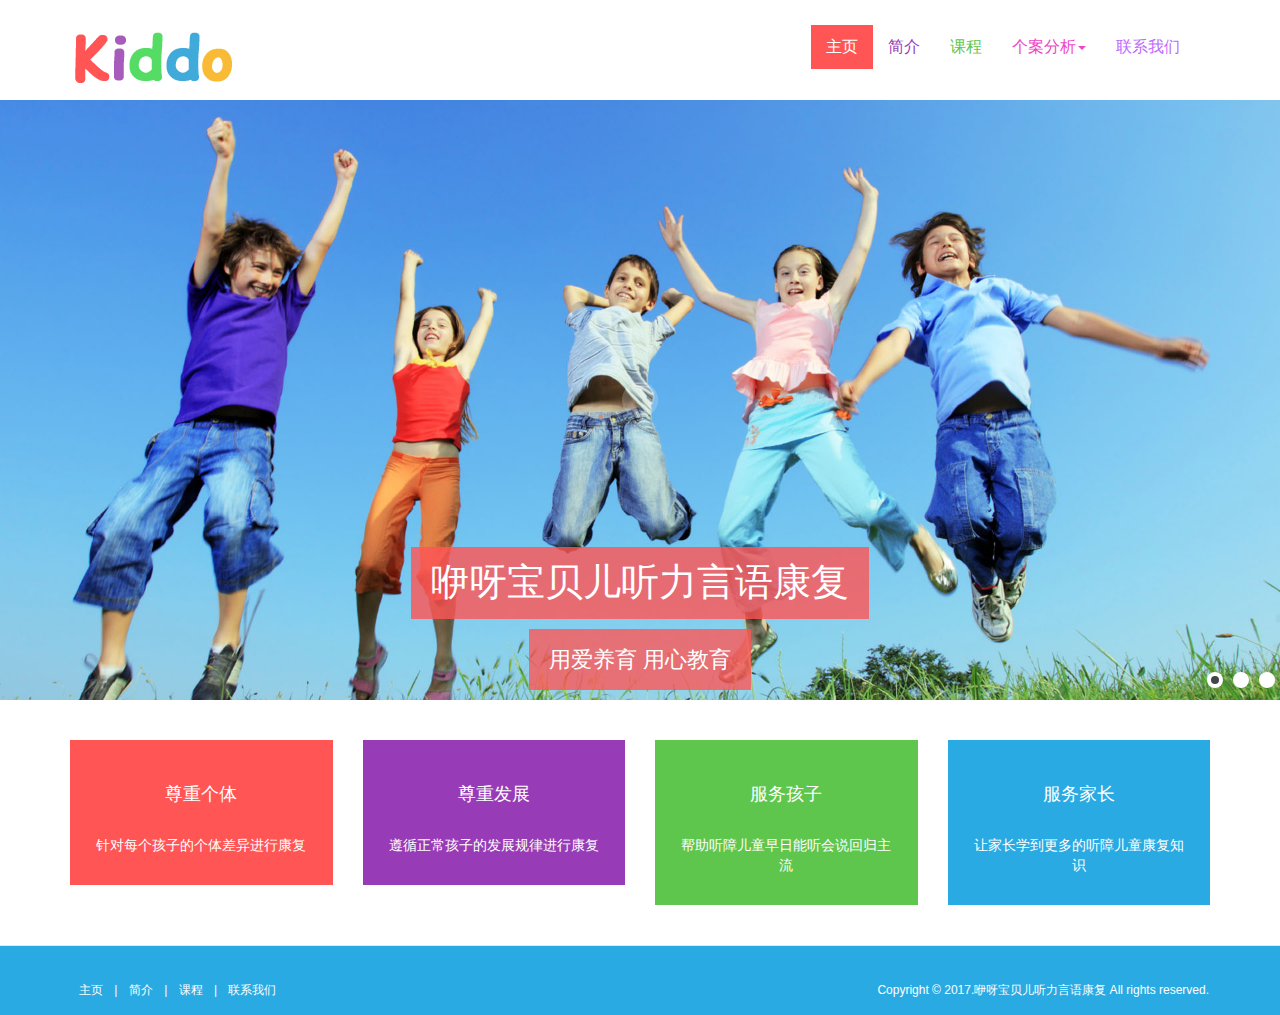
==== index.html @ cd7dfed8 "ni" ====
<!DOCTYPE html>
<html lang="en">
<head>
    <title>咿呀宝贝儿听力言语康复</title>
	<!--<meta charset="UTF-8">-->
	<meta name="keywords" content="咿呀宝贝儿听力言语康复,聋儿康复,听力康复,听障儿童康复,听障儿童语言训练,语训康复中心,听力,语言,听障,康复,聋儿,听障儿童,语训,听力语言,语训,儿童">
	<meta name="description" content="咿呀宝贝儿听力言语康复,致力于听障儿童(聋儿)语言康复,提高理解力,早日回归主流社会">
	<meta name="author" content="yiyababy.com.cn">
	<!--<meta http-equiv="X-UA-Compatible" content="IE=edge">-->
	<meta http-equiv="X-UA-Compatible" content="IE=10" />
	<meta name="format-detection" content="telephone=no">
	<meta name="renderer" content="webkit">
	<meta http-equiv=”Cache-Control” content=”no-siteapp”>
	<meta name="baidu-site-verification" content="xu3zOMBAu4tD6U41" />
	<meta http-equiv="Content-Type" content="text/html;charset=utf-8">
	<meta name="viewport" content="width=device-width, initial-scale=1.0">
	<link rel="favicon" href="assets/images/favicon.png">
	<!-- Fixed navbar<link rel="stylesheet" media="screen" href="http://fonts.useso.com/css?family=Open+Sans:300,400,700">-->
	<link rel="stylesheet" href="assets/css/bootstrap.min.css">
	<link rel="stylesheet" href="assets/css/font-awesome.min.css"> 
	<link rel="stylesheet" href="assets/css/bootstrap-theme.css" media="screen"> 
	<link rel="stylesheet" href="assets/css/style.css">
    <link rel='stylesheet' id='camera-css'  href='assets/css/camera.css' type='text/css' media='all'> 
	<!-- HTML5 shim and Respond.js IE8 support of HTML5 elements and media queries -->
     <!--[if lt IE 9]>
	<script src="assets/js/html5shiv.js"></script>
	<script src="assets/js/respond.min.js"></script>
	<![endif]-->
</head>
<body>
	<!-- Fixed navbar -->
	<div class="navbar navbar-inverse">
		<div class="container">
			<div class="navbar-header">
				<!-- Button for smallest screens -->
				<button type="button" class="navbar-toggle" data-toggle="collapse" data-target=".navbar-collapse"><span class="icon-bar"></span><span class="icon-bar"></span><span class="icon-bar"></span></button>
				<a class="navbar-brand" href="#">
					<img src="assets/images/logo.png" alt="Techro HTML5 template"></a>
			</div>
			<div class="navbar-collapse collapse">
				<ul class="nav navbar-nav pull-right mainNav">
					<li class="c1 active"><a href="index.html">主页</a></li>
					<li class="c2"><a href="about.html">简介</a></li>
					<li class="c3"><a href="courses.html">课程</a></li>
					<!--<li class="c4"><a href="price.html">价格</a></li>-->
					<!--<li class="c5"><a href="videos.html">视频</a></li>-->
					<li class="c6 dropdown">
						<a href="#" class="dropdown-toggle" data-toggle="dropdown">个案分析<b class="caret"></b></a>
						<ul class="dropdown-menu">
							<li><a href="sidebar-right.html">多重障碍</a></li>
							<li><a href="#">小龄儿童</a></li>
							<li><a href="#">大龄儿童</a></li>
							<li><a href="#">言语矫治</a></li>
						</ul>
					</li>
					<li class="c7"><a href="contact.html">联系我们</a></li>

				</ul>
			</div>
			<!--/.nav-collapse -->
		</div>
	</div>
	<!-- /.navbar -->

	<!-- Header -->
	<header id="head">
		<div class="container">
             <div class="heading-text">							
							<h1 class="animated flipInY delay1">咿呀宝贝儿听力言语康复</h1> <br/>
							<p>用爱养育 用心教育</p>
						</div>
            
					<div class="fluid_container">                       
                    <div class="camera_wrap camera_emboss pattern_1" id="camera_wrap_4">
                        <div data-thumb="assets/images/slides/thumbs/img1.jpg" data-src="assets/images/slides/img1.jpg">
                            <h2>We develop.</h2>
                        </div> 
                        <div data-thumb="assets/images/slides/thumbs/img2.jpg" data-src="assets/images/slides/img2.jpg">
                        </div>
                        <div data-thumb="assets/images/slides/thumbs/img3.jpg" data-src="assets/images/slides/img3.jpg">
                        </div> 
                    </div><!-- #camera_wrap_3 -->
                </div><!-- .fluid_container -->
		</div>
	</header>
	<!-- /Header -->

  <div class="container">
    <div class="row">
					<div class="col-md-3">
						<div class="grey-box-icon b1"> 
							<h4>尊重个体</h4>
							<p>针对每个孩子的个体差异进行康复</p>
     						<!--<p><a href="#"><em>Read More</em></a></p>-->
						</div><!--grey box -->
					</div><!--/span3-->
					<div class="col-md-3">
						<div class="grey-box-icon b2"> 
							<h4>尊重发展</h4>
							<p>遵循正常孩子的发展规律进行康复</p>
     						<!--<p><a href="#"><em>Read More</em></a></p>-->
						</div><!--grey box -->
					</div><!--/span3-->
					<div class="col-md-3">
						<div class="grey-box-icon b3"> 
							<h4>服务孩子</h4>
							<p>帮助听障儿童早日能听会说回归主流</p>
     						<!--<p><a href="#"><em>Read More</em></a></p>-->
						</div><!--grey box -->
					</div><!--/span3-->
					<div class="col-md-3">
						<div class="grey-box-icon b4">  
							<h4>服务家长</h4>
							<p>让家长学到更多的听障儿童康复知识</p>
     						<!--<p><a href="#"><em>Read More →</em></a></p>-->
						</div><!--grey box -->
					</div><!--/span3-->
				</div>
    </div>
      <!--<section class="news-box top-margin">
        <div class="container">
            <h2><span>New Courses</span></h2>
            <div class="row">
       
                <div class="col-lg-4 col-md-4 col-sm-12">
                    <div class="newsBox">
                        <div class="thumbnail">
                            <figure><img src="assets/images/news2.jpg" alt=""></figure>
                            <div class="caption maxheight2">
                            <div class="box_inner">
                                        <div class="box">
                                            <p class="title"><h5>Developer</h5></p>
                                            <p>Lorem ipsum dolor sit amet, conc tetu er adipi scing. Praesent ves tibuum molestie lacuiirhs. Aenean.</p>
                                        </div> 
                                </div>
                            </div>
                        </div>
                    </div>
                </div>
                <div class="col-lg-4 col-md-4 col-sm-12">
                    <div class="newsBox">
                        <div class="thumbnail">
                            <figure><img src="assets/images/news3.jpg" alt=""></figure>
                            <div class="caption maxheight2">
                            <div class="box_inner">
                                        <div class="box">
                                            <p class="title"><h5>Photography   </h5></p>
                                            <p>Lorem ipsum dolor sit amet, conc tetu er adipi scing. Praesent ves tibuum molestie lacuiirhs. Aenean.</p>
                                        </div> 
                                </div>
                            </div>
                        </div>
                    </div>
                </div>
                <div class="col-lg-4 col-md-4 col-sm-12">
                    <div class="newsBox">
                        <div class="thumbnail">
                            <figure><img src="assets/images/news4.jpg" alt=""></figure>
                            <div class="caption maxheight2">
                           <div class="box_inner">
                                        <div class="box">
                                            <p class="title"><h5>Audio Editing</h5></p>
                                            <p>Lorem ipsum dolor sit amet, conc tetu er adipi scing. Praesent ves tibuum molestie lacuiirhs. Aenean.</p>
                                        </div> 
                                </div>
                            </div>
                        </div>
                    </div>
                </div>
            </div>
        </div>
    </section>-->
   
  
	
      <!--<section class="container">
      <div class="row">
      	<div class="col-md-8"><div class="title-box clearfix "><h2 class="title-box_primary">About Us</h2></div> 
        <p><span>Perspiciatis unde omnis iste natus error sit voluptatem. Cum sociis natoque penatibus et magnis dis parturient montes ascetur ridiculus musull dui.</span></p>
        <p>Lorem ipsumulum aenean noummy endrerit mauris. Cum sociis natoque penatibus et magnis dis parturient montes ascetur ridiculus mus. Null dui. Fusce feugiat malesuada odio.</p><p>Lorem ipsumulum aenean noummy endrerit mauris. Cum sociis natoque penatibus et magnis dis parturient montes ascetur ridiculus mus. Null dui. Fusce feugiat malesuada odio.</p>
        <a href="#" title="read more" class="btn-inline " target="_self">read more</a> </div>
              
          
          <div class="col-md-4"><div class="title-box clearfix "><h2 class="title-box_primary">Up Coming Courses</h2></div> 
            <div class="list styled custom-list">
            <ul>
            <li><a title="Snatoque penatibus et magnis dis partu rient montes ascetur ridiculus mus." href="#">Mathematics and Computer Science</a></li>
            <li><a title="Fusce feugiat malesuada odio. Morbi nunc odio gravida at cursus nec luctus." href="#">Mathematics and Philosophy</a></li>
            <li><a title="Penatibus et magnis dis parturient montes ascetur ridiculus mus." href="#">Philosophy and Modern Languages</a></li>
            <li><a title="Morbi nunc odio gravida at cursus nec luctus a lorem. Maecenas tristique orci." href="#">History (Ancient and Modern)</a></li>
            <li><a title="Snatoque penatibus et magnis dis partu rient montes ascetur ridiculus mus." href="#">Classical Archaeology and Ancient History</a></li>
            <li><a title="Fusce feugiat malesuada odio. Morbi nunc odio gravida at cursus nec luctus." href="#">Physics and Philosophy</a></li>
            </ul>
            </div>
         </div>
      </div>
      </section>-->
      
    	 
    <footer id="footer">
 
		<div class="container">
   <div class="row">
  <div class="footerbottom">
<!--
    <div class="col-md-3 col-sm-6">
      <div class="footerwidget">
        <h4>
          Course Categories
        </h4>
        <div class="menu-course">
          <ul class="menu">
            <li><a href="#">
                List of Technology 
              </a>
            </li>
            <li><a href="#">
                List of Business
              </a>
            </li>
            <li><a href="#">
                List of Photography
              </a>
            </li>
            <li><a href="#">
               List of Language
              </a>
            </li>
          </ul>
        </div>
      </div>
    </div>
-->
<!--
    <div class="col-md-3 col-sm-6">
      <div class="footerwidget">
        <h4>
          Products Categories
        </h4>
        <div class="menu-course">
          <ul class="menu">
            <li> <a href="#">
                Individual Plans  </a>
            </li>
            <li><a href="#">
                Business Plans
              </a>
            </li>
            <li><a href="#">
                Free Trial
              </a>
            </li>
            <li><a href="#">
                Academic
              </a>
            </li>
          </ul>
        </div>
      </div>
    </div>
-->
<!--
    <div class="col-md-3 col-sm-6">
      <div class="footerwidget">
        <h4>
          Browse by Categories
        </h4>
        <div class="menu-course">
          <ul class="menu">
            <li><a href="#">
                All Courses
              </a>
            </li>
            <li> <a href="#">
                All Instructors
              </a>
            </li>
            <li><a href="#">
                All Members
              </a>
            </li>
            <li>
              <a href="#">
                All Groups
              </a>
            </li>
          </ul>
        </div>
      </div>
    </div>
-->
<!--
    <div class="col-md-3 col-sm-6"> 
            	<div class="footerwidget"> 
                         <h4>Contact</h4> 
                        <p>Lorem reksi this dummy text unde omnis iste natus error sit volupum</p>
            <div class="contact-info"> 
            <i class="fa fa-map-marker"></i> Kerniles 416  - United Kingdom<br>
            <i class="fa fa-phone"></i>+00 123 156 711 <br>
             <i class="fa fa-envelope-o"></i> youremail@email.com
              </div> 
                </div>
    </div>
-->
  </div>
</div>
<!--
			<div class="social text-center">
				<a href="#"><i class="fa fa-twitter"></i></a>
				<a href="#"><i class="fa fa-facebook"></i></a>
				<a href="#"><i class="fa fa-dribbble"></i></a>
				<a href="#"><i class="fa fa-flickr"></i></a>
				<a href="#"><i class="fa fa-github"></i></a>
			</div>
-->

			<div class="clear"></div>
			<!--CLEAR FLOATS-->
		</div>
		<div class="footer2">
			<div class="container">
				<div class="row">

					<div class="col-md-6 panel">
						<div class="panel-body">
							<p class="simplenav">
								<a href="index.html">主页</a> | 
								<a href="about.html">简介</a> |
								<a href="courses.html">课程</a> |
<!--							<a href="price.html">价格</a> |
								<a href="videos.html">视频</a> |
-->								<a href="contact.html">联系我们</a>
							</p>
						</div>
					</div>

					<div class="col-md-6 panel">
						<div class="panel-body">
							<p class="text-right">
								Copyright &copy; 2017.咿呀宝贝儿听力言语康复 All rights reserved.
							</p>
						</div>
					</div>

				</div>
				<!-- /row of panels -->
			</div>
		</div>
	</footer>

	<!-- JavaScript libs are placed at the end of the document so the pages load faster -->
	<script src="assets/js/modernizr-latest.js"></script> 
	<script type='text/javascript' src='assets/js/jquery.min.js'></script>
    <script type='text/javascript' src='assets/js/fancybox/jquery.fancybox.pack.js'></script>
    <script type='text/javascript' src='assets/js/jquery.mobile.customized.min.js'></script>
    <script type='text/javascript' src='assets/js/jquery.easing.1.3.js'></script> 
    <script type='text/javascript' src='assets/js/camera.min.js'></script> 
    <script src="assets/js/bootstrap.min.js"></script> 
	<script src="assets/js/custom.js"></script>
    <script>
		jQuery(function(){
			
			jQuery('#camera_wrap_4').camera({
                transPeriod: 500,
                time: 3000,
				height: '600',
				loader: 'false',
				pagination: true,
				thumbnails: false,
				hover: false,
                playPause: false,
                navigation: false,
				opacityOnGrid: false,
				imagePath: 'assets/images/'
			});

		});
      
	</script>
    
</body>
</html>
---- assets/css/style.css ----
/*@import url(http://fonts.useso.com/css?family=Oswald:400,700);*/
/*@import url(http://fonts.useso.com/css?family=Lato:400,700);*/
body {
	font-family: 'Lato', sans-serif;
	font-weight: normal;
    color: #6E6E6E;
}
/*General*/
h1, h2, h3, h4, h5, h6 {
	font-weight: normal;
	font-family: 'Oswald', sans-serif;
}
h1, .h1, h2, .h2, h3, .h3 {
	margin-top: 30px;
}
h2 {
	margin: 30px 0;
	color: #29AAE2;
}
a{
    color:#3d84e6;
}
a:hover, a:focus{
    color:#3d84e6;
    text-decoration: underline;
}
.list-unstyled>li>a{
	text-decoration: none;
	cursor:default;
	pointer-events: none;
}

.navbar-toggle {
	background-color: rgba(0, 0, 0, 0.89);
}
.navbar-nav>li>a {
	padding-top: 12px;
	padding-bottom: 12px;
	font-family: 'Oswald', sans-serif;
	font-weight: 400 !important;
}
blockquote {
	font-style: italic;
	font-family: Georgia;
	color: #999;
	margin: 0px 0 0px;
	padding: 0px 20px;
}
label {
	color: #777;
}
.btn-inline {
	color: #29AAE2;
	font-size: 15px; 
}
.form-control {
	display: block;
	width: 100%;
	height: 41px;
	padding: 6px 12px;
	font-size: 14px;
	line-height: 2.428571;
	color: #555;
	background-color: #F7F7F7;
	background-image: none;
	border: 1px solid #ccc;
	border-radius: 0px;
}
.navbar-inverse .navbar-brand img {
	width: 171px;
}
.navbar-inverse .navbar-nav > li.c1 a{
color: #F55;
}
.navbar-inverse .navbar-nav > li.c2 a{
color: #973CB6;
}
.navbar-inverse .navbar-nav > li.c3 a{
color: #5EC64D;
}
.navbar-inverse .navbar-nav > li.c4 a{
color: #29AAE2;
}
.navbar-inverse .navbar-nav > li.c5 a{
color: #FFC225;
}
.navbar-inverse .navbar-nav > li.c6 a{
color: #ED47C5;
}
.navbar-inverse .navbar-nav > li.c7 a{
color: #BD69FF;
}
.navbar-inverse .navbar-nav > li.c1 a:hover, .navbar-inverse .navbar-nav > li.c1.active a{
color:#fff;
background: #F55;
}
.navbar-inverse .navbar-nav > li.c2 a:hover, .navbar-inverse .navbar-nav > li.c2.active a{
color: #fff;
background:#973CB6;
}
.navbar-inverse .navbar-nav > li.c3 a:hover, .navbar-inverse .navbar-nav > li.c3.active a{
color: #fff;
background:#5EC64D;
}
.navbar-inverse .navbar-nav > li.c4 a:hover, .navbar-inverse .navbar-nav > li.c4.active a{
color: #fff;
background: #29AAE2;
}
.navbar-inverse .navbar-nav > li.c5 a:hover, .navbar-inverse .navbar-nav > li.c5.active a{
color: #fff;
background:#FFC225;
}
.navbar-inverse .navbar-nav > li.c6 a:hover, .navbar-inverse .navbar-nav > li.c6.active a{
color: #fff;
background:#ED47C5;
}
.navbar-inverse .navbar-nav > li.c7 a:hover, .navbar-inverse .navbar-nav > li.c7.active a{
color: #fff;
background:#BD69FF;
}
.b1{
color:#fff;
background:#F55;
}
.b2{
color:#fff;
background:#973CB6;
}
.b3{
color:#fff;
background:#5EC64D;
}
.b4{
color:#fff;
background: #29AAE2;
}
.grey-box-icon h4{
padding:20px 0;
}
.grey-box-icon a{
margin: 20px 0 0;
color: #fff;
padding: 10px 20px;
border: 1px solid #fff;
display: inline-block;
} 

.section-title {
	margin-bottom: 20px;
}
/* Header */
#head {
	/*background: #181015 url( ../images/bg_header.jpg) no-repeat;*/
	background-size: cover;
	height: 600px;
	text-align: center;
	color: white;
	font-weight: 300;
	position: relative; 
	background-position-x: center;
}
#head.secondary {
	height: 100px;
	min-height: 100px;
	padding-top: 0px;
}
#head .lead {
	font-size: 44px;
	margin-bottom: 6px;
	color: white;
	line-height: 1.15em;
}
#head .tagline {
	color: rgba(255,255,255,0.75);
	margin-bottom: 25px;
}
#head .tagline a {
	color: #fff;
}
#head .btn {
	margin-bottom: 10px;
}
#head .btn-default {
	text-shadow: none;
	background: transparent;
	color: rgba(255,255,255,.5);
	-webkit-box-shadow: inset 0px 0px 0px 3px rgba(255,255,255,.5);
	-moz-box-shadow: inset 0px 0px 0px 3px rgba(255,255,255,.5);
	box-shadow: inset 0px 0px 0px 3px rgba(255,255,255,.5);
	background: transparent;
}
#head .btn-default:hover, #head .btn-default:focus {
	color: rgba(255,255,255,.8);
	-webkit-box-shadow: inset 0px 0px 0px 3px rgba(255,255,255,.8);
	-moz-box-shadow: inset 0px 0px 0px 3px rgba(255,255,255,.8);
	box-shadow: inset 0px 0px 0px 3px rgba(255,255,255,.8);
	background: transparent;
}
#head .btn-default:active, #head .btn-default.active {
	color: #fff;
	-webkit-box-shadow: inset 0px 0px 0px 3px #fff;
	-moz-box-shadow: inset 0px 0px 0px 3px #fff;
	box-shadow: inset 0px 0px 0px 3px #fff;
	background: transparent;
}
.fluid_container {
	bottom: 0;
	height: 100%;
	left: 0;
	right: 0;
	top: 0;
	z-index: 0;
}
#camera_wrap_4 {
	bottom: 0;
	height: 100%;
	left: 0;
	margin-bottom: 0!important;
	position: absolute;
	right: 0;
	top: 0;
}
.camera_bar {
	z-index: 2;
}
.camera_thumbs {
	margin-top: -100px;
	position: relative;
	z-index: 1;
}
.camera_thumbs_cont {
	border-radius: 0;
	-moz-border-radius: 0;
	-webkit-border-radius: 0;
}
.camera_overlayer {
	opacity: .1;
}
.panel {
	margin-bottom: 0px;
	background-color: transparent;
	border: 1px solid transparent;
	border-radius: 0px;
	-webkit-box-shadow: none;
	box-shadow: none;
}
.panel-body {
	padding: 0px;
}
.btn-action, .btn-primary {
	color: #FFEFD7;
	background-image: -webkit-linear-gradient(top, #0ecfec 0%, #09bed9 100%);
	background-image: linear-gradient(to bottom, #0ecfec 0%, #09bed9 100%);
 filter: progid:DXImageTransform.Microsoft.gradient(startColorstr='#0ecfec22', endColorstr='#09bed900', GradientType=0);
 filter: progid:DXImageTransform.Microsoft.gradient(enabled = false);
	background-repeat: repeat-x;
	border: 0 none;
}
.btn-action:hover, .btn-primary:hover {
	background: #04a0b7;
}
.btn:hover, .btn:active {
	color: #c0c0c0;
}
ul, .list.custom-list ul {
	margin: 0 0 11px;
	list-style-type: none;
	padding-left: 10px;
}
.list.custom-list ul li {
	margin: 0;
	padding: 4px 0 5px 0px;
	border-top: 1px dashed #f2f2f2;
	position: relative;
	/*background: url(../images/arrow.png) no-repeat 0 11px;*/
}
.list.custom-list ul li a {
	font: 14px/1.2em 'Roboto', sans-serif;
	color: #29AAE2;
	text-transform: none;
	display: inline;
	position: relative;
}
.thumbnail {
	position: relative;
	margin: 0;
	border-radius: 0;
	box-shadow: none;
	border: none;
	padding: 0;
	background: none; 
	padding: 4px;
	background: #F9F9F9;
	border-bottom: 2px solid #29AAE2;
}
.thumbnail time {
	background: #3d84e6;
	padding: 5px 0;
	display: block;
	text-indent: 12px;
	color: #fff;
}
.thumbnail .caption {
	padding: 15px;
	color: #606577;
}
.thumbnail .caption:hover {
}
.thumbnail .caption a {
	font: 20px;
}
.slideUp {
	top: -100px;
}
.navbar-inverse {
	background: #fff;  
margin: 0 auto; 
}
.navbar-inverse {
	border: none;
}
.navbar-inverse .navbar-nav > li > a, .navbar-inverse .navbar-nav > .open ul > a { 
	font-size: 16px;
	text-transform: uppercase;
}
.navbar-inverse .navbar-nav > li > a:hover, .navbar-inverse .navbar-nav > li > a:focus, 
.navbar-inverse .navbar-nav > .open > a:hover, .navbar-inverse .navbar-nav > .open > a:focus,
.navbar-inverse .navbar-nav > .active > a{
	background: #3d84e6; 
    border-radius: 0px;
} 
.navbar-inverse .navbar-nav > li > a, .navbar-inverse .navbar-nav > .open ul > a {
	text-align: left;
}
.navbar-inverse .navbar-nav > .active > a, .navbar-inverse .navbar-nav > .active > a:hover{
color: #fff !important;
    border-radius: 0px;
    background: #3d84e6;
}
.heading-text{
    position: absolute;
    z-index: 999;
    text-align: center;
    width: 100%;
    left: 0px;
    right: 0px;
    bottom: 0px;
}
.heading-text h1{
    font-size: 38px;
    background: rgba(255, 85, 85, 0.81);
    padding: 15px 20px;
    display: inline-block;
}
.heading-text p{
font-size: 22px;
background: rgba(255, 85, 85, 0.78);
padding: 15px 20px;
display: inline-block;
clear: both;
}
/* Highlights*/
.highlight {
	margin-top: 40px;
}
.h-caption {
	text-align: center;
}
.h-caption i {
	display: block;
	font-size: 54px;
	color: #3d84e6;
	margin-bottom: 36px;
}
.h-caption h4 {
	color: #382526;
	font-size: 16px;
	font-weight: bold;
	margin-bottom: 20px;
}
div.hbox {
	background: #fff;
	padding: 10px 15px;
}
.h-body {
}
.jumbotron {
	background-color: #E0E0E0;
}
.page-header {
	border-bottom: 1px solid #15c008;
}
.page-title {
	margin-top: 20px;
	font-weight: 300;
	color: #15c008;
}
.text-muted {
	color: #888;
}
.breadcrumb {
	background: none;
	padding: 0;
	margin: 30px 0 0px 0;
}
ul.list-spaces li {
	margin-bottom: 10px;
}
/* Helpers */
.container-full {
	margin: 0 auto;
	width: 100%;
}
.top-space {
	margin-top: 60px;
}
.top-margin {
	margin-top: 20px;
}
.circle {
	background: rgb(214, 214, 214);
	width: 95px;
	height: 95px;
	border-radius: 90px;
	line-height: 95px;
	margin: 0 auto 20px;
}
img {
	max-width: 100%;
}
img.pull-right {
	margin-left: 10px;
}
img.pull-left {
	margin-right: 10px;
}

#map {
	width: 100%;
	height: 280px;
}
#social {
	margin-top: 50px;
	margin-bottom: 50px;
}
#social .wrapper {
	width: 340px;
	margin: 0 auto;
}
.sidebar {
	padding-top: 36px;
	padding-bottom: 30px;
}
.sidebar .panel {
	margin-bottom: 20px;
}
.sidebar h1, .sidebar .h1, .sidebar h2, .sidebar .h2, .sidebar h3, .sidebar .h3 {
	margin-top: 20px;
}
.featured-box {
	padding: 20px;
    padding-left: 0px;
	margin-bottom: 20px;
}
.featured-box .text {
	padding-left: 0px;
}
.featured-box h3 {
    font-size: 18px;
	margin: 0 0 5px 0;
}
.featured-box i {
	position: absolute;
	display: inline-block;
	color: #A8A8A8; 
	padding: 0px;
	border-radius: 50px;
	width: 24px;
	height: 24px;
	margin: 0px;
	width: 60px;
	height: 60px;
	text-align: center;
	line-height: 60px;
}
footer {
	border-top: 1px solid #e5e5e5;
	background: #29AAE2;
	margin-top: 40px;
    padding-top: 20px;
	color: #fff;
}
 ul.menu{
    padding: 0px;
}
.menu li{
    padding: 5px 0px;
}
.menu li a{
    color: #FFFFFF;
}
.social {
	margin: 20px 0;
}
.social a {
	font-size: 32px;
	margin: 0 10px;
	color: #FFFFFF;
}
.social a:hover {
	color: #3d84e6;
}
/* Footer */
.footer1 {
	background: #fff;
	padding: 30px 0 0 0;
	font-size: 12px;
	color: #999;
}
.footer1 a {
	color: #ccc;
}
.footer1 a:hover {
	color: #fff;
}
.footer1 .panel {
	margin-bottom: 30px;
}
.footer1 .panel-title {
	font-size: 17px;
	font-weight: bold;
	color: #ccc;
	margin: 0 0 20px;
}
.footer1 .entry-meta {
	border-top: 1px solid #ccc;
	border-bottom: 1px solid #ccc;
	margin: 0 0 35px 0;
	padding: 2px 0;
	color: #888888;
	font-size: 12px;
	font-size: 0.75rem;
}
.footer1 .entry-meta a {
	color: #333333;
}
.footer1 .entry-meta .meta-in {
	border-top: 1px solid #ccc;
	border-bottom: 1px solid #ccc;
	padding: 10px 0;
}
.follow-me-icons {
	font-size: 30px;
}
.follow-me-icons i {
	float: left;
	margin: 0 10px 0 0;
	color: #3d84e6;
}
.footer2 {
	background: #29AAE2;
	padding: 15px 0;
	color: #aaa;
	font-size: 12px;
}
.footer2 a {
	color: #FFF;
}
.footer2 a:hover {
	color: #fff;
}
.footer2 p {
	margin: 0;
	color: #fff;
}
.panel-simplenav {
	margin-left: -5px;
}
.panel-simplenav a {
	margin: 0 5px;
}
#services .fa {
	color: #3d84e6;
}
/* carousel */
#quote-carousel {
	padding: 0 10px 30px 10px;
	margin-top: 30px 0px 0px;
}
/* Control buttons  */
#quote-carousel .carousel-control {
	background: none;
	color: #222;
	font-size: 2.3em;
	text-shadow: none;
	margin-top: 30px;
}
/* Previous button  */
#quote-carousel .carousel-control.left {
	left: -12px;
}
/* Next button  */
#quote-carousel .carousel-control.right {
	right: -12px !important;
}
/* Changes the position of the indicators */
#quote-carousel .carousel-indicators {
	right: 50%;
	top: auto;
	bottom: 0px;
	margin-right: -19px;
}
/* Changes the color of the indicators */
#quote-carousel .carousel-indicators li {
	background: #c0c0c0;
}
#quote-carousel .carousel-indicators .active {
	background: #333333;
}
#quote-carousel img {
	width: 250px;
	height: 100px;
}
/* End carousel */

.item blockquote {
	border-left: none;
	margin: 0;
}
.item blockquote img {
	margin-bottom: 10px;
}
.item blockquote p:before {
	content: "\f10d";
	font-family: 'Fontawesome';
	float: left;
	margin-right: 10px;
}
.contact ul {
	padding: 0px;
}
.contact ul li {
	margin-bottom: 10px;
	list-style: none;
}
footer ul li {
	list-style: none;
}
#map-canvas {
	height: 100%;
	margin: 0px;
	padding: 0px;
}
/* ------- */

.isotopeWrapper article {
	margin-bottom: 30px;
}
#portfolio {
}
#portfolio img {
	width: 100%;
}
#portfolio article p {
	margin-bottom: 1.45em;
	/*set next row on the baseline*/;
}
nav#filter {
	margin-bottom: 1.5em;
}
nav#filter li {
	display: inline-block;
	margin: 10px;
}
nav#filter a {
	padding: 15px;
	line-height: 20px;
	text-decoration: none;
	color: #FFFFFF;
    border-left: 0px;
border-right: 0px;
	background: #F9BA36;
}
nav#filter a.current {
	background: #3d84e6;
	color: #fff;
}
.iconColor .fa {
	color: #ee0c45;
}
.portfolio-items article img {
	width: 100%;
}
.portfolio-item {
	display: block;
	position: relative;
	-webkit-transition: all 0.2s ease-in-out;
	-moz-transition: all 0.2s ease-in-out;
	-o-transition: all 0.2s ease-in-out;
	transition: all 0.2s ease-in-out;
	border-bottom: 4px solid #55DC65;
}
.portfolio-item img {
	-webkit-transition: all 300ms linear;
	-moz-transition: all 300ms linear;
	-o-transition: all 300ms linear;
	-ms-transition: all 300ms linear;
	transition: all 300ms linear;
}
.portfolio-item .portfolio-desc {
	display: block;
	opacity: 0;
	position: absolute;
	width: 100%;
	left: 0;
	top: 0;
	color: rgba(220, 220, 220);
}
.fancybox-overlay {
	background: rgba(0, 0, 0, 0.64);
}
.portfolio-item:hover .portfolio-desc {
	padding-top: 20%;
	height: 100%;
	transition: all 200ms ease-in-out 0s;
	opacity: 1;
	background: rgba(61, 61, 61, 0.67);
}
.portfolio-item .portfolio-desc a {
	color: #fff;
	text-align: center;
	display: block;
}
.portfolio-item .portfolio-desc a:hover {
	/*text-shadow: 2px 2px 1px rgba(0, 0, 0, 0.7);*/
	text-decoration: none;
}
.portfolio-item .portfolio-desc .folio-info {
	top: -20px;
	padding: 30px;
	height: 0;
	opacity: 0;
	position: relative;
}
.portfolio-item:hover .folio-info {
	height: 100%;
	opacity: 1;
	transition: all 500ms ease-in-out 0s;
	top: 5px;
}
.portfolio-item .portfolio-desc .folio-info h5 {
	text-transform: uppercase;
	text-align: center;
	font-weight: bold;
	font-size: 1.4em;
}
.portfolio-item .portfolio-desc .folio-info p {
	color: #ffffff;
	font-size: 12px;
}
.newsBox {
	margin-bottom: 12px;
}
.newsBox img {
	width: 100% !important;
}
/*Da Slider*/
.da-slider {
	width: auto;
	height: auto;
	max-height: initial;
	position: absolute;
	top: 0px;
	bottom: 0px;
	right: 0px;
	left: 0px;
}
.da-slide h2 {
	text-align: left;
	top: 15%;
	font-weight: bold;
}
.da-slide p {
	text-align: left;
	top: 40%;
	font-size: 30px;
}
.da-arrows span {
	position: absolute;
	top: 45%;
}
.da-dots span.da-dots-current:after {
	content: '';
	background: #3d84e6;
}
.team-member {
	padding-top: 5px;
	margin-bottom: 15px;
}
.team-heading {
	display: block;
	width: 100%;
}
.member-img {
	overflow: hidden;
}
.member-img img {
	border-radius: 0px; 
}
.team-socials {
	margin: 15px 0;
	display: block;
	text-align: center;
}
.team-socials i {
	width: 35px;
	height: 35px;
	position: relative;
	display: inline-block;
	text-align: center;
	font-size: 18px;
	color: #C7C7C7;
}
.team-socials i:hover {
	color: #3d84e6;
}
.team-member h4 {
	font-size: 19px;
	line-height: 32px;
	padding: 10px 0 0;
	text-align: center;
	margin: 0px;
}
.team-member .pos {
	display: block;
	margin: 0;
	text-align: center;
}
#head.secondary { 
	padding-top: 0px;
	background: #29AAE2;
	background-size: cover;
	text-align: center; 
    padding:10px 0;
	height: 140px; 
}
#head.secondary h1{ 
    COLOR: #fff;
    text-align: center;
}
/*Price table*/
.flat {
	margin: 30px 0;
}
.flat .plan {
	border-radius: 0px;
	list-style: none;
	padding: 0 0 20px;
	margin: 0 0 15px;
	background: #fff;
	text-align: center;
	box-shadow: 0px 3px 3px rgba(0, 0, 0, 0.29) !important;
}
.flat .plan li {
	padding: 10px 15px;
	color: #ccc;
	border-top: 1px solid #f5f5f5;
	-webkit-transition: 300ms;
	transition: 300ms;
}
.flat .plan li.plan-price {
	border-top: 0;
}
.flat .plan li.plan-name {
	border-radius: 0;
	padding: 15px;
	font-size: 24px;
	line-height: 24px;
	color: #fff;
	background: #A5A5A5;
	margin-bottom: 30px;
	border-top: 0;
}
.flat .plan li > strong {
	color: #6B6B6B;
	font-weight: normal;
}
.flat .plan li.plan-action {
	margin-top: 10px;
	border-top: 0;
	border-radius: 0px;
}
.flat .plan.featured {
	-webkit-transform: scale(1.1);
	-ms-transform: scale(1.1);
	transform: scale(1.1);
}
.flat .plan.featured:hover li.plan-name, .flat .plan:hover li.plan-name, .flat .plan.featured.plan-name {
	background: #F9BA36 !important;
}
.btn {
	background: #3d84e6;
	color: #fff;
}
.footer2 a {
	padding: 4px 8px;
}

/**
  MEDIA QUERIES
*/
@media (max-width: 767px) {
#head.secondary {
	height: 80px;
	min-height: 80px;
	background-size: initial;
}
#camera_wrap_4, #head{
height:480px !important;
}
#head .lead {
	font-size: 34px;
}
}

/* Small devices (tablets, 768px and up) */
@media (min-width: 768px) {
#quote-carousel {
	margin-bottom: 0;
	padding: 0 40px 30px 40px;
	margin-top: 30px;
}
}

@media (max-width: 767px) {
.navbar-collapse ul {
	text-align: right;
	margin-right: 0px;
}
}

/* Small devices (tablets, up to 768px) */
@media (max-width: 768px) {
/* Make the indicators larger for easier clicking with fingers/thumb on mobile */
    #head.secondary { 
height: 157px !important;
}
#camera_wrap_4, #head{
height:480px !important;
}
.navbar-inverse .navbar-nav > li > a, .navbar-inverse .navbar-nav > .open ul > a {
	font-size: 13px;
}
    .navbar-inverse .navbar-nav > li > a, .navbar-inverse .navbar-nav > .open ul > a {
text-align: right;
}
#quote-carousel .carousel-indicators {
	bottom: -20px !important;
}
#quote-carousel .carousel-indicators li {
	display: inline-block;
	margin: 0px 5px;
	width: 15px;
	height: 15px;
}
#quote-carousel .carousel-indicators li.active {
	margin: 0px 5px;
	width: 20px;
	height: 20px;
}
.footer2 p {
	margin: 0;
	text-align: center;
}
}

@media (max-width: 420px) { 
#camera_wrap_4, #head{
height:380px !important;
}
.da-slide h2 {
	font-size: 28px;
}
.da-slide p {
	font-size: 19px;
	font-weight: 400;
}
}
.camera_caption h2 {
border-bottom: 4px solid #1fcdff;
font-family: 'Open Sans', sans-serif;
font-size: 100px;
font-weight: 700;
letter-spacing: -2px;
}
.camera_fakehover:before {
content: '';
width: 100%;
height: initial;
z-index: 99999;
position: absolute;
height: inherit;
width: 100%;
left: 0px;
}
.grey-box-icon { 
padding: 15px 20px 20px 20px;
text-align: center;
margin-top: 40px;
position: relative;
}
.grey-box-icon-pos{
    margin-top: -88px;
    margin-bottom: 31px;
}
.grey-box-icon:hover .fontawesome-icon.circle-white {
background-color: #f6f6f6;
color: #697277;
-moz-transition: all .2s ease-in;
-webkit-transition: all .2s ease-in;
-o-transition: all .2s ease-in;
transition: all .2s ease-in;
}
.footer_post li {
float: left;
margin: 2px;
list-style: none;
}

.video-list-thumbs{}
.video-list-thumbs > li{
    margin-bottom:12px
}
.video-list-thumbs > li:last-child{}
.video-list-thumbs > li > a{
	display:block;
	position:relative;
	background-color: #F5F5F5;
	color: #fff;
	padding: 5px;
	border-radius: 0;}
.video-list-thumbs > li > a:hover{
	background-color: #29AAE2;
	transition:all 500ms ease;
	box-shadow:0 2px 4px rgba(0,0,0,.3);
	text-decoration:none
}
.video-list-thumbs h2{
	bottom: 0;
	font-size: 14px;
	margin: 8px 0 0;
	padding: 10px;
	color: #1F1F1F;
	line-height: 25px;
}
.video-list-thumbs .play-button{
    font-size: 60px;
    opacity: 0.6;
    position: absolute;
    right: 43%;
    top: 34%;
    background: url(../images/playbutton.png) no-repeat;
    width: 36px;
    height: 36px;
}
.video-list-thumbs > li > a:hover .play-button{
	color:#fff;
	opacity:1; 
	transition:all 500ms ease;
}
.video-list-thumbs .duration{
	background-color: rgba(0, 0, 0, 0.4);
	border-radius: 2px;
	color: #fff;
	font-size: 11px;
	font-weight: bold;
	left: 12px;
	line-height: 13px;
	padding: 2px 3px 1px;
	position: absolute;
	top: 12px;
}
.video-list-thumbs > li > a:hover .duration{
	background-color:#000;
	transition:all 500ms ease;
}
@media (min-width:320px) and (max-width: 480px) { 
	.video-list-thumbs .glyphicon-play-circle{
    font-size: 35px;
    right: 36%;
    top: 27%;
	}
	.video-list-thumbs h2{
		bottom: 0;
		font-size: 12px;
		height: 22px;
		margin: 8px 0 0;
	}
}
---- assets/css/camera.css ----
/**************************
*
*	GENERAL
*
**************************/
.camera_wrap a, .camera_wrap img, 
.camera_wrap ol, .camera_wrap ul, .camera_wrap li,
.camera_wrap table, .camera_wrap tbody, .camera_wrap tfoot, .camera_wrap thead, .camera_wrap tr, .camera_wrap th, .camera_wrap td
.camera_thumbs_wrap a, .camera_thumbs_wrap img, 
.camera_thumbs_wrap ol, .camera_thumbs_wrap ul, .camera_thumbs_wrap li,
.camera_thumbs_wrap table, .camera_thumbs_wrap tbody, .camera_thumbs_wrap tfoot, .camera_thumbs_wrap thead, .camera_thumbs_wrap tr, .camera_thumbs_wrap th, .camera_thumbs_wrap td {
	background: none;
	border: 0;
	font: inherit;
	font-size: 100%;
	margin: 0;
	padding: 0;
	vertical-align: baseline;
	list-style: none
}
.camera_wrap {
	direction: ltr;
	display: none;
	float: left;
	position: relative;
	z-index: 0;
}
.camera_wrap img {
	max-width: none!important;
}
.camera_fakehover {
	height: 100%;
	min-height: 60px;
	position: relative;
	width: 100%;
	z-index: 1;
}
.camera_wrap {
	width: 100%;
}
.camera_src {
	display: none;
}
.cameraCont, .cameraContents {
	height: 100%;
	position: relative;
	width: 100%;
	z-index: 1;
}
.cameraSlide {
	bottom: 0;
	left: 0;
	position: absolute;
	right: 0;
	top: 0;
	width: 100%;
}
.cameraContent {
	bottom: 0;
	display: none;
	left: 0;
	position: absolute;
	right: 0;
	top: 0;
	width: 100%;
}
.camera_target {
	bottom: 0;
	height: 100%;
	left: 0;
	overflow: hidden;
	position: absolute;
	right: 0;
	text-align: left;
	top: 0;
	width: 100%;
	z-index: 0;
}
.camera_overlayer {
	bottom: 0;
	height: 100%;
	left: 0;
	overflow: hidden;
	position: absolute;
	right: 0;
	top: 0;
	width: 100%;
	z-index: 0;
}
.camera_target_content {
	bottom: 0;
	left: 0;
	overflow: hidden;
	position: absolute;
	right: 0;
	top: 0;
	z-index: 2;
}
.camera_target_content .camera_link {
    background: url(assets/images/blank.gif);
	display: block;
	height: 100%;
	text-decoration: none;
}
.camera_loader {
    background: #fff url(assets/images/camera-loader.gif) no-repeat center;
	background: rgba(255, 255, 255, 0.9) url(assets/images/camera-loader.gif) no-repeat center;
	border: 1px solid #ffffff;
	-webkit-border-radius: 18px;
	-moz-border-radius: 18px;
	border-radius: 18px;
	height: 36px;
	left: 50%;
	overflow: hidden;
	position: absolute;
	margin: -18px 0 0 -18px;
	top: 50%;
	width: 36px;
	z-index: 3;
}
.camera_bar {
	bottom: 0;
	left: 0;
	overflow: hidden;
	position: absolute;
	right: 0;
	top: 0;
	z-index: 3;
}
.camera_thumbs_wrap.camera_left .camera_bar, .camera_thumbs_wrap.camera_right .camera_bar {
	height: 100%;
	position: absolute;
	width: auto;
}
.camera_thumbs_wrap.camera_bottom .camera_bar, .camera_thumbs_wrap.camera_top .camera_bar {
	height: auto;
	position: absolute;
	width: 100%;
}
.camera_nav_cont {
	height: 65px;
	overflow: hidden;
	position: absolute;
	right: 9px;
	top: 15px;
	width: 120px;
	z-index: 4;
}
.camera_caption {
	bottom: 0;
	display: block;
	position: absolute;
	width: 100%;
}
.camera_caption > div {
	padding: 10px 20px;
}
.camerarelative {
	overflow: hidden;
	position: relative;
}
.imgFake {
	cursor: pointer;
}
.camera_prevThumbs {
	bottom: 4px;
	cursor: pointer;
	left: 0;
	position: absolute;
	top: 4px;
	visibility: hidden;
	width: 30px;
	z-index: 10;
}
.camera_prevThumbs div {
	background: url(../images/camera_skins.png) no-repeat -160px 0;
	display: block;
	height: 40px;
	margin-top: -20px;
	position: absolute;
	top: 50%;
	width: 30px;
}
.camera_nextThumbs {
	bottom: 4px;
	cursor: pointer;
	position: absolute;
	right: 0;
	top: 4px;
	visibility: hidden;
	width: 30px;
	z-index: 10;
}
.camera_nextThumbs div {
	background: url(../images/camera_skins.png) no-repeat -190px 0;
	display: block;
	height: 40px;
	margin-top: -20px;
	position: absolute;
	top: 50%;
	width: 30px;
}
.camera_command_wrap .hideNav {
	display: none;
}
.camera_command_wrap {
	left: 0;
	position: relative;
	right:0;
	z-index: 4;
}
.camera_wrap .camera_pag .camera_pag_ul {
	list-style: none;
	margin: 0;
	padding: 0;
	text-align: right;
	margin-top: -48PX;
}
.camera_wrap .camera_pag .camera_pag_ul li {
	-webkit-border-radius: 8px;
	-moz-border-radius: 8px;
	border-radius: 8px;
	cursor: pointer;
	display: inline-block;
	height: 16px;
	margin: 20px 5px;
	position: relative;
	text-align: left;
	text-indent: 9999px;
	width: 16px;
}
.camera_commands_emboss .camera_pag .camera_pag_ul li {
	-moz-box-shadow:
		0px 1px 0px rgba(255,255,255,1),
		inset 0px 1px 1px rgba(0,0,0,0.2);
	-webkit-box-shadow:
		0px 1px 0px rgba(255,255,255,1),
		inset 0px 1px 1px rgba(0,0,0,0.2);
	box-shadow:
		0px 1px 0px rgba(255,255,255,1),
		inset 0px 1px 1px rgba(0,0,0,0.2);
}
.camera_wrap .camera_pag .camera_pag_ul li > span {
	-webkit-border-radius: 5px;
	-moz-border-radius: 5px;
	border-radius: 5px;
	height: 8px;
	left: 4px;
	overflow: hidden;
	position: absolute;
	top: 4px;
	width: 8px;
}
.camera_commands_emboss .camera_pag .camera_pag_ul li:hover > span {
	-moz-box-shadow:
		0px 1px 0px rgba(255,255,255,1),
		inset 0px 1px 1px rgba(0,0,0,0.2);
	-webkit-box-shadow:
		0px 1px 0px rgba(255,255,255,1),
		inset 0px 1px 1px rgba(0,0,0,0.2);
	box-shadow:
		0px 1px 0px rgba(255,255,255,1),
		inset 0px 1px 1px rgba(0,0,0,0.2);
}
.camera_wrap .camera_pag .camera_pag_ul li.cameracurrent > span {
	-moz-box-shadow: 0;
	-webkit-box-shadow: 0;
	box-shadow: 0;
}
.camera_pag_ul li img {
	display: none;
	position: absolute;
}
.camera_pag_ul .thumb_arrow {
    border-left: 4px solid transparent;
    border-right: 4px solid transparent;
    border-top: 4px solid;
	top: 0;
	left: 50%;
	margin-left: -4px;
	position: absolute;
}
.camera_prev, .camera_next, .camera_commands {
	cursor: pointer;
	height: 40px;
	margin-top: -20px;
	position: absolute;
	top: 50%;
	width: 40px;
	z-index: 2;
}
.camera_prev {
	left: 0;
}
.camera_prev > span {
	background: url(../images/camera_skins.png) no-repeat 0 0;
	display: block;
	height: 40px;
	width: 40px;
}
.camera_next {
	right: 0;
}
.camera_next > span {
	background: url(../images/camera_skins.png) no-repeat -40px 0;
	display: block;
	height: 40px;
	width: 40px;
}
.camera_commands {
	right: 41px;
}
.camera_commands > .camera_play {
	background: url(../images/camera_skins.png) no-repeat -80px 0;
	height: 40px;
	width: 40px;
}
.camera_commands > .camera_stop {
	background: url(../images/camera_skins.png) no-repeat -120px 0;
	display: block;
	height: 40px;
	width: 40px;
}
.camera_wrap .camera_pag .camera_pag_ul li {
	-webkit-border-radius: 8px;
	-moz-border-radius: 8px;
	border-radius: 8px;
	cursor: pointer;
	display: inline-block;
	height: 16px;
	margin: 20px 5px;
	position: relative;
	text-indent: 9999px;
	width: 16px;
}
.camera_thumbs_cont {
	-webkit-border-bottom-right-radius: 4px;
	-webkit-border-bottom-left-radius: 4px;
	-moz-border-radius-bottomright: 4px;
	-moz-border-radius-bottomleft: 4px;
	border-bottom-right-radius: 4px;
	border-bottom-left-radius: 4px;
	overflow: hidden;
	position: relative;
	width: 100%;
}
.camera_commands_emboss .camera_thumbs_cont {
	-moz-box-shadow:
		0px 1px 0px rgba(255,255,255,1),
		inset 0px 1px 1px rgba(0,0,0,0.2);
	-webkit-box-shadow:
		0px 1px 0px rgba(255,255,255,1),
		inset 0px 1px 1px rgba(0,0,0,0.2);
	box-shadow:
		0px 1px 0px rgba(255,255,255,1),
		inset 0px 1px 1px rgba(0,0,0,0.2);
}
.camera_thumbs_cont > div {
	float: left;
	width: 100%;
}
.camera_thumbs_cont ul {
	overflow: hidden;
	padding: 3px 4px 8px;
	position: relative;
	text-align: center;
}
.camera_thumbs_cont ul li {
	display: inline;
	padding: 0 4px;
}
.camera_thumbs_cont ul li > img {
	border: 1px solid;
	cursor: pointer;
	margin-top: 5px;
	vertical-align:bottom;
}
.camera_clear {
	display: block;
	clear: both;
}
.showIt {
	display: none;
}
.camera_clear {
	clear: both;
	display: block;
	height: 1px;
	margin: -1px 0 25px;
	position: relative;
}
/**************************
*
*	COLORS & SKINS
*
**************************/
.pattern_1 .camera_overlayer {
	background: url(../images/patterns/overlay1.png) repeat;
}
.pattern_2 .camera_overlayer {
	background: url(../images/patterns/overlay2.png) repeat;
}
.pattern_3 .camera_overlayer {
	background: url(../images/patterns/overlay3.png) repeat;
}
.pattern_4 .camera_overlayer {
	background: url(../images/patterns/overlay4.png) repeat;
}
.pattern_5 .camera_overlayer {
	background: url(../images/patterns/overlay5.png) repeat;
}
.pattern_6 .camera_overlayer {
	background: url(assets/images/patterns/overlay6.png) repeat;
}
.pattern_7 .camera_overlayer {
	background: url(assets/images/patterns/overlay7.png) repeat;
}
.pattern_8 .camera_overlayer {
	background: url(assets/images/patterns/overlay8.png) repeat;
}
.pattern_9 .camera_overlayer {
	background: url(assets/images/patterns/overlay9.png) repeat;
}
.pattern_10 .camera_overlayer {
	background: url(assets/images/patterns/overlay10.png) repeat;
}
.camera_caption {
	color: #fff;
}
.camera_caption > div {
	background: #000;
	background: rgba(0, 0, 0, 0.8);
}
.camera_wrap .camera_pag .camera_pag_ul li {
	background: #b7b7b7;
}
.camera_wrap .camera_pag .camera_pag_ul li:hover > span {
	background: #b7b7b7;
}
.camera_wrap .camera_pag .camera_pag_ul li.cameracurrent > span {
	background: #434648;
}
.camera_pag_ul li img {
	border: 4px solid #e6e6e6;
	-moz-box-shadow: 0px 3px 6px rgba(0,0,0,.5);
	-webkit-box-shadow: 0px 3px 6px rgba(0,0,0,.5);
	box-shadow: 0px 3px 6px rgba(0,0,0,.5);
}
.camera_pag_ul .thumb_arrow {
    border-top-color: #e6e6e6;
}
.camera_prevThumbs, .camera_nextThumbs, .camera_prev, .camera_next, .camera_commands, .camera_thumbs_cont {
	background: #d8d8d8;
	background: rgba(216, 216, 216, 0.85);
}
.camera_wrap .camera_pag .camera_pag_ul li {
	background: #FFFFFF;
}
.camera_thumbs_cont ul li > img {
	border-color: 1px solid #000;
}
/*AMBER SKIN*/
.camera_amber_skin .camera_prevThumbs div {
	background-position: -160px -160px;
}
.camera_amber_skin .camera_nextThumbs div {
	background-position: -190px -160px;
}
.camera_amber_skin .camera_prev > span {
	background-position: 0 -160px;
}
.camera_amber_skin .camera_next > span {
	background-position: -40px -160px;
}
.camera_amber_skin .camera_commands > .camera_play {
	background-position: -80px -160px;
}
.camera_amber_skin .camera_commands > .camera_stop {
	background-position: -120px -160px;
}
/*ASH SKIN*/
.camera_ash_skin .camera_prevThumbs div {
	background-position: -160px -200px;
}
.camera_ash_skin .camera_nextThumbs div {
	background-position: -190px -200px;
}
.camera_ash_skin .camera_prev > span {
	background-position: 0 -200px;
}
.camera_ash_skin .camera_next > span {
	background-position: -40px -200px;
}
.camera_ash_skin .camera_commands > .camera_play {
	background-position: -80px -200px;
}
.camera_ash_skin .camera_commands > .camera_stop {
	background-position: -120px -200px;
}
/*AZURE SKIN*/
.camera_azure_skin .camera_prevThumbs div {
	background-position: -160px -240px;
}
.camera_azure_skin .camera_nextThumbs div {
	background-position: -190px -240px;
}
.camera_azure_skin .camera_prev > span {
	background-position: 0 -240px;
}
.camera_azure_skin .camera_next > span {
	background-position: -40px -240px;
}
.camera_azure_skin .camera_commands > .camera_play {
	background-position: -80px -240px;
}
.camera_azure_skin .camera_commands > .camera_stop {
	background-position: -120px -240px;
}
/*BEIGE SKIN*/
.camera_beige_skin .camera_prevThumbs div {
	background-position: -160px -120px;
}
.camera_beige_skin .camera_nextThumbs div {
	background-position: -190px -120px;
}
.camera_beige_skin .camera_prev > span {
	background-position: 0 -120px;
}
.camera_beige_skin .camera_next > span {
	background-position: -40px -120px;
}
.camera_beige_skin .camera_commands > .camera_play {
	background-position: -80px -120px;
}
.camera_beige_skin .camera_commands > .camera_stop {
	background-position: -120px -120px;
}
/*BLACK SKIN*/
.camera_black_skin .camera_prevThumbs div {
	background-position: -160px -40px;
}
.camera_black_skin .camera_nextThumbs div {
	background-position: -190px -40px;
}
.camera_black_skin .camera_prev > span {
	background-position: 0 -40px;
}
.camera_black_skin .camera_next > span {
	background-position: -40px -40px;
}
.camera_black_skin .camera_commands > .camera_play {
	background-position: -80px -40px;
}
.camera_black_skin .camera_commands > .camera_stop {
	background-position: -120px -40px;
}
/*BLUE SKIN*/
.camera_blue_skin .camera_prevThumbs div {
	background-position: -160px -280px;
}
.camera_blue_skin .camera_nextThumbs div {
	background-position: -190px -280px;
}
.camera_blue_skin .camera_prev > span {
	background-position: 0 -280px;
}
.camera_blue_skin .camera_next > span {
	background-position: -40px -280px;
}
.camera_blue_skin .camera_commands > .camera_play {
	background-position: -80px -280px;
}
.camera_blue_skin .camera_commands > .camera_stop {
	background-position: -120px -280px;
}
/*BROWN SKIN*/
.camera_brown_skin .camera_prevThumbs div {
	background-position: -160px -320px;
}
.camera_brown_skin .camera_nextThumbs div {
	background-position: -190px -320px;
}
.camera_brown_skin .camera_prev > span {
	background-position: 0 -320px;
}
.camera_brown_skin .camera_next > span {
	background-position: -40px -320px;
}
.camera_brown_skin .camera_commands > .camera_play {
	background-position: -80px -320px;
}
.camera_brown_skin .camera_commands > .camera_stop {
	background-position: -120px -320px;
}
/*BURGUNDY SKIN*/
.camera_burgundy_skin .camera_prevThumbs div {
	background-position: -160px -360px;
}
.camera_burgundy_skin .camera_nextThumbs div {
	background-position: -190px -360px;
}
.camera_burgundy_skin .camera_prev > span {
	background-position: 0 -360px;
}
.camera_burgundy_skin .camera_next > span {
	background-position: -40px -360px;
}
.camera_burgundy_skin .camera_commands > .camera_play {
	background-position: -80px -360px;
}
.camera_burgundy_skin .camera_commands > .camera_stop {
	background-position: -120px -360px;
}
/*CHARCOAL SKIN*/
.camera_charcoal_skin .camera_prevThumbs div {
	background-position: -160px -400px;
}
.camera_charcoal_skin .camera_nextThumbs div {
	background-position: -190px -400px;
}
.camera_charcoal_skin .camera_prev > span {
	background-position: 0 -400px;
}
.camera_charcoal_skin .camera_next > span {
	background-position: -40px -400px;
}
.camera_charcoal_skin .camera_commands > .camera_play {
	background-position: -80px -400px;
}
.camera_charcoal_skin .camera_commands > .camera_stop {
	background-position: -120px -400px;
}
/*CHOCOLATE SKIN*/
.camera_chocolate_skin .camera_prevThumbs div {
	background-position: -160px -440px;
}
.camera_chocolate_skin .camera_nextThumbs div {
	background-position: -190px -440px;
}
.camera_chocolate_skin .camera_prev > span {
	background-position: 0 -440px;
}
.camera_chocolate_skin .camera_next > span {
	background-position: -40px -440px;
}
.camera_chocolate_skin .camera_commands > .camera_play {
	background-position: -80px -440px;
}
.camera_chocolate_skin .camera_commands > .camera_stop {
	background-position: -120px -440px	;
}
/*COFFEE SKIN*/
.camera_coffee_skin .camera_prevThumbs div {
	background-position: -160px -480px;
}
.camera_coffee_skin .camera_nextThumbs div {
	background-position: -190px -480px;
}
.camera_coffee_skin .camera_prev > span {
	background-position: 0 -480px;
}
.camera_coffee_skin .camera_next > span {
	background-position: -40px -480px;
}
.camera_coffee_skin .camera_commands > .camera_play {
	background-position: -80px -480px;
}
.camera_coffee_skin .camera_commands > .camera_stop {
	background-position: -120px -480px	;
}
/*CYAN SKIN*/
.camera_cyan_skin .camera_prevThumbs div {
	background-position: -160px -520px;
}
.camera_cyan_skin .camera_nextThumbs div {
	background-position: -190px -520px;
}
.camera_cyan_skin .camera_prev > span {
	background-position: 0 -520px;
}
.camera_cyan_skin .camera_next > span {
	background-position: -40px -520px;
}
.camera_cyan_skin .camera_commands > .camera_play {
	background-position: -80px -520px;
}
.camera_cyan_skin .camera_commands > .camera_stop {
	background-position: -120px -520px	;
}
/*FUCHSIA SKIN*/
.camera_fuchsia_skin .camera_prevThumbs div {
	background-position: -160px -560px;
}
.camera_fuchsia_skin .camera_nextThumbs div {
	background-position: -190px -560px;
}
.camera_fuchsia_skin .camera_prev > span {
	background-position: 0 -560px;
}
.camera_fuchsia_skin .camera_next > span {
	background-position: -40px -560px;
}
.camera_fuchsia_skin .camera_commands > .camera_play {
	background-position: -80px -560px;
}
.camera_fuchsia_skin .camera_commands > .camera_stop {
	background-position: -120px -560px	;
}
/*GOLD SKIN*/
.camera_gold_skin .camera_prevThumbs div {
	background-position: -160px -600px;
}
.camera_gold_skin .camera_nextThumbs div {
	background-position: -190px -600px;
}
.camera_gold_skin .camera_prev > span {
	background-position: 0 -600px;
}
.camera_gold_skin .camera_next > span {
	background-position: -40px -600px;
}
.camera_gold_skin .camera_commands > .camera_play {
	background-position: -80px -600px;
}
.camera_gold_skin .camera_commands > .camera_stop {
	background-position: -120px -600px	;
}
/*GREEN SKIN*/
.camera_green_skin .camera_prevThumbs div {
	background-position: -160px -640px;
}
.camera_green_skin .camera_nextThumbs div {
	background-position: -190px -640px;
}
.camera_green_skin .camera_prev > span {
	background-position: 0 -640px;
}
.camera_green_skin .camera_next > span {
	background-position: -40px -640px;
}
.camera_green_skin .camera_commands > .camera_play {
	background-position: -80px -640px;
}
.camera_green_skin .camera_commands > .camera_stop {
	background-position: -120px -640px	;
}
/*GREY SKIN*/
.camera_grey_skin .camera_prevThumbs div {
	background-position: -160px -680px;
}
.camera_grey_skin .camera_nextThumbs div {
	background-position: -190px -680px;
}
.camera_grey_skin .camera_prev > span {
	background-position: 0 -680px;
}
.camera_grey_skin .camera_next > span {
	background-position: -40px -680px;
}
.camera_grey_skin .camera_commands > .camera_play {
	background-position: -80px -680px;
}
.camera_grey_skin .camera_commands > .camera_stop {
	background-position: -120px -680px	;
}
/*INDIGO SKIN*/
.camera_indigo_skin .camera_prevThumbs div {
	background-position: -160px -720px;
}
.camera_indigo_skin .camera_nextThumbs div {
	background-position: -190px -720px;
}
.camera_indigo_skin .camera_prev > span {
	background-position: 0 -720px;
}
.camera_indigo_skin .camera_next > span {
	background-position: -40px -720px;
}
.camera_indigo_skin .camera_commands > .camera_play {
	background-position: -80px -720px;
}
.camera_indigo_skin .camera_commands > .camera_stop {
	background-position: -120px -720px	;
}
/*KHAKI SKIN*/
.camera_khaki_skin .camera_prevThumbs div {
	background-position: -160px -760px;
}
.camera_khaki_skin .camera_nextThumbs div {
	background-position: -190px -760px;
}
.camera_khaki_skin .camera_prev > span {
	background-position: 0 -760px;
}
.camera_khaki_skin .camera_next > span {
	background-position: -40px -760px;
}
.camera_khaki_skin .camera_commands > .camera_play {
	background-position: -80px -760px;
}
.camera_khaki_skin .camera_commands > .camera_stop {
	background-position: -120px -760px	;
}
/*LIME SKIN*/
.camera_lime_skin .camera_prevThumbs div {
	background-position: -160px -800px;
}
.camera_lime_skin .camera_nextThumbs div {
	background-position: -190px -800px;
}
.camera_lime_skin .camera_prev > span {
	background-position: 0 -800px;
}
.camera_lime_skin .camera_next > span {
	background-position: -40px -800px;
}
.camera_lime_skin .camera_commands > .camera_play {
	background-position: -80px -800px;
}
.camera_lime_skin .camera_commands > .camera_stop {
	background-position: -120px -800px	;
}
/*MAGENTA SKIN*/
.camera_magenta_skin .camera_prevThumbs div {
	background-position: -160px -840px;
}
.camera_magenta_skin .camera_nextThumbs div {
	background-position: -190px -840px;
}
.camera_magenta_skin .camera_prev > span {
	background-position: 0 -840px;
}
.camera_magenta_skin .camera_next > span {
	background-position: -40px -840px;
}
.camera_magenta_skin .camera_commands > .camera_play {
	background-position: -80px -840px;
}
.camera_magenta_skin .camera_commands > .camera_stop {
	background-position: -120px -840px	;
}
/*MAROON SKIN*/
.camera_maroon_skin .camera_prevThumbs div {
	background-position: -160px -880px;
}
.camera_maroon_skin .camera_nextThumbs div {
	background-position: -190px -880px;
}
.camera_maroon_skin .camera_prev > span {
	background-position: 0 -880px;
}
.camera_maroon_skin .camera_next > span {
	background-position: -40px -880px;
}
.camera_maroon_skin .camera_commands > .camera_play {
	background-position: -80px -880px;
}
.camera_maroon_skin .camera_commands > .camera_stop {
	background-position: -120px -880px	;
}
/*ORANGE SKIN*/
.camera_orange_skin .camera_prevThumbs div {
	background-position: -160px -920px;
}
.camera_orange_skin .camera_nextThumbs div {
	background-position: -190px -920px;
}
.camera_orange_skin .camera_prev > span {
	background-position: 0 -920px;
}
.camera_orange_skin .camera_next > span {
	background-position: -40px -920px;
}
.camera_orange_skin .camera_commands > .camera_play {
	background-position: -80px -920px;
}
.camera_orange_skin .camera_commands > .camera_stop {
	background-position: -120px -920px	;
}
/*OLIVE SKIN*/
.camera_olive_skin .camera_prevThumbs div {
	background-position: -160px -1080px;
}
.camera_olive_skin .camera_nextThumbs div {
	background-position: -190px -1080px;
}
.camera_olive_skin .camera_prev > span {
	background-position: 0 -1080px;
}
.camera_olive_skin .camera_next > span {
	background-position: -40px -1080px;
}
.camera_olive_skin .camera_commands > .camera_play {
	background-position: -80px -1080px;
}
.camera_olive_skin .camera_commands > .camera_stop {
	background-position: -120px -1080px	;
}
/*PINK SKIN*/
.camera_pink_skin .camera_prevThumbs div {
	background-position: -160px -960px;
}
.camera_pink_skin .camera_nextThumbs div {
	background-position: -190px -960px;
}
.camera_pink_skin .camera_prev > span {
	background-position: 0 -960px;
}
.camera_pink_skin .camera_next > span {
	background-position: -40px -960px;
}
.camera_pink_skin .camera_commands > .camera_play {
	background-position: -80px -960px;
}
.camera_pink_skin .camera_commands > .camera_stop {
	background-position: -120px -960px	;
}
/*PISTACHIO SKIN*/
.camera_pistachio_skin .camera_prevThumbs div {
	background-position: -160px -1040px;
}
.camera_pistachio_skin .camera_nextThumbs div {
	background-position: -190px -1040px;
}
.camera_pistachio_skin .camera_prev > span {
	background-position: 0 -1040px;
}
.camera_pistachio_skin .camera_next > span {
	background-position: -40px -1040px;
}
.camera_pistachio_skin .camera_commands > .camera_play {
	background-position: -80px -1040px;
}
.camera_pistachio_skin .camera_commands > .camera_stop {
	background-position: -120px -1040px	;
}
/*PINK SKIN*/
.camera_pink_skin .camera_prevThumbs div {
	background-position: -160px -80px;
}
.camera_pink_skin .camera_nextThumbs div {
	background-position: -190px -80px;
}
.camera_pink_skin .camera_prev > span {
	background-position: 0 -80px;
}
.camera_pink_skin .camera_next > span {
	background-position: -40px -80px;
}
.camera_pink_skin .camera_commands > .camera_play {
	background-position: -80px -80px;
}
.camera_pink_skin .camera_commands > .camera_stop {
	background-position: -120px -80px;
}
/*RED SKIN*/
.camera_red_skin .camera_prevThumbs div {
	background-position: -160px -1000px;
}
.camera_red_skin .camera_nextThumbs div {
	background-position: -190px -1000px;
}
.camera_red_skin .camera_prev > span {
	background-position: 0 -1000px;
}
.camera_red_skin .camera_next > span {
	background-position: -40px -1000px;
}
.camera_red_skin .camera_commands > .camera_play {
	background-position: -80px -1000px;
}
.camera_red_skin .camera_commands > .camera_stop {
	background-position: -120px -1000px	;
}
/*TANGERINE SKIN*/
.camera_tangerine_skin .camera_prevThumbs div {
	background-position: -160px -1120px;
}
.camera_tangerine_skin .camera_nextThumbs div {
	background-position: -190px -1120px;
}
.camera_tangerine_skin .camera_prev > span {
	background-position: 0 -1120px;
}
.camera_tangerine_skin .camera_next > span {
	background-position: -40px -1120px;
}
.camera_tangerine_skin .camera_commands > .camera_play {
	background-position: -80px -1120px;
}
.camera_tangerine_skin .camera_commands > .camera_stop {
	background-position: -120px -1120px	;
}
/*TURQUOISE SKIN*/
.camera_turquoise_skin .camera_prevThumbs div {
	background-position: -160px -1160px;
}
.camera_turquoise_skin .camera_nextThumbs div {
	background-position: -190px -1160px;
}
.camera_turquoise_skin .camera_prev > span {
	background-position: 0 -1160px;
}
.camera_turquoise_skin .camera_next > span {
	background-position: -40px -1160px;
}
.camera_turquoise_skin .camera_commands > .camera_play {
	background-position: -80px -1160px;
}
.camera_turquoise_skin .camera_commands > .camera_stop {
	background-position: -120px -1160px	;
}
/*VIOLET SKIN*/
.camera_violet_skin .camera_prevThumbs div {
	background-position: -160px -1200px;
}
.camera_violet_skin .camera_nextThumbs div {
	background-position: -190px -1200px;
}
.camera_violet_skin .camera_prev > span {
	background-position: 0 -1200px;
}
.camera_violet_skin .camera_next > span {
	background-position: -40px -1200px;
}
.camera_violet_skin .camera_commands > .camera_play {
	background-position: -80px -1200px;
}
.camera_violet_skin .camera_commands > .camera_stop {
	background-position: -120px -1200px	;
}
/*WHITE SKIN*/
.camera_white_skin .camera_prevThumbs div {
	background-position: -160px -80px;
}
.camera_white_skin .camera_nextThumbs div {
	background-position: -190px -80px;
}
.camera_white_skin .camera_prev > span {
	background-position: 0 -80px;
}
.camera_white_skin .camera_next > span {
	background-position: -40px -80px;
}
.camera_white_skin .camera_commands > .camera_play {
	background-position: -80px -80px;
}
.camera_white_skin .camera_commands > .camera_stop {
	background-position: -120px -80px;
}
/*YELLOW SKIN*/
.camera_yellow_skin .camera_prevThumbs div {
	background-position: -160px -1240px;
}
.camera_yellow_skin .camera_nextThumbs div {
	background-position: -190px -1240px;
}
.camera_yellow_skin .camera_prev > span {
	background-position: 0 -1240px;
}
.camera_yellow_skin .camera_next > span {
	background-position: -40px -1240px;
}
.camera_yellow_skin .camera_commands > .camera_play {
	background-position: -80px -1240px;
}
.camera_yellow_skin .camera_commands > .camera_stop {
	background-position: -120px -1240px	;
}
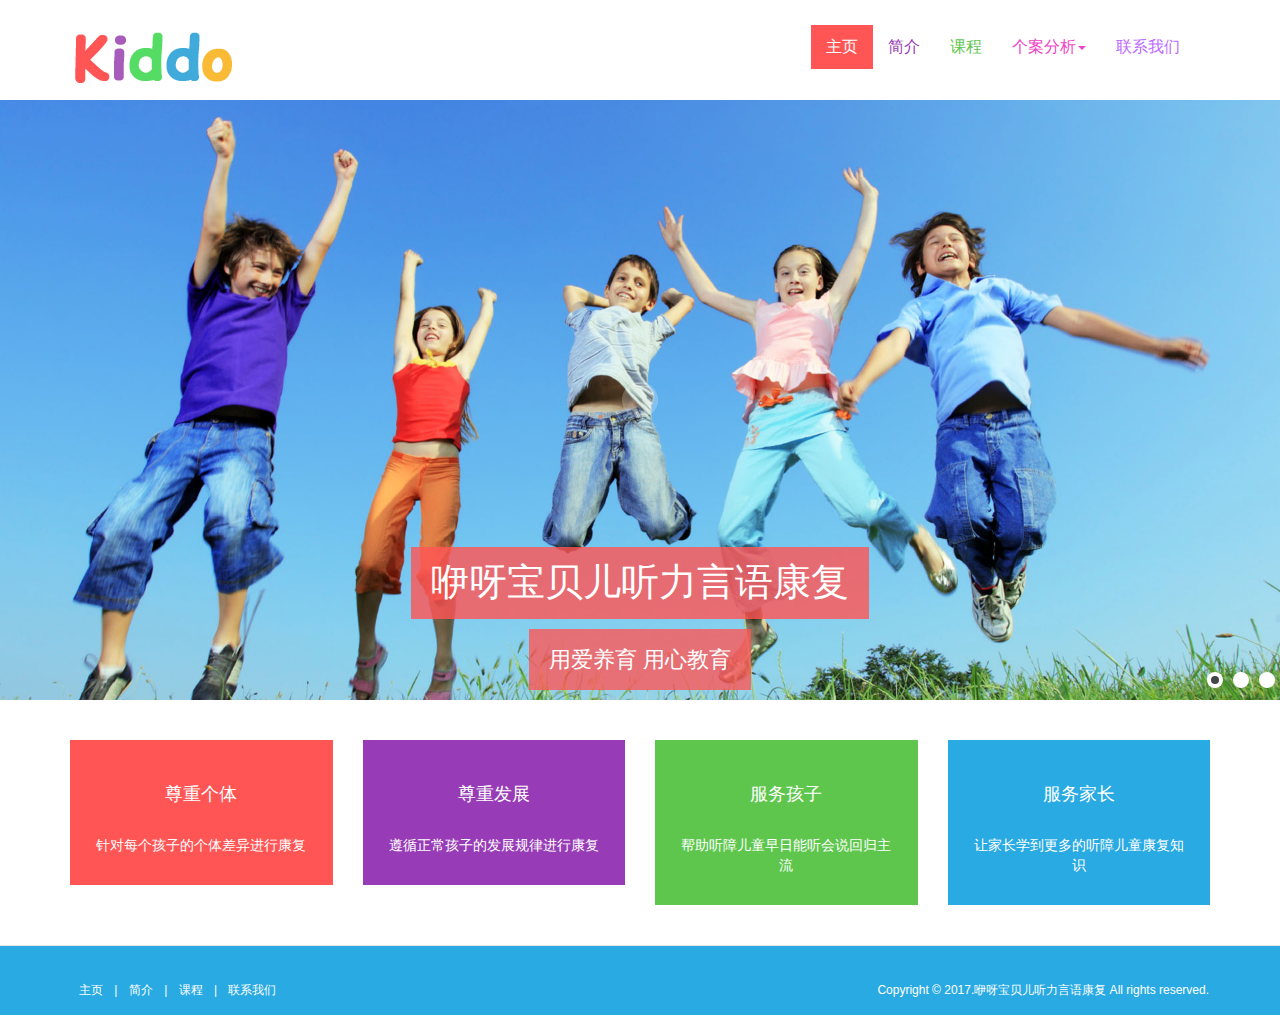
==== commit 9d7d763c: "xiugai index.html" ====
--- a/index.html
+++ b/index.html
@@ -6,12 +6,12 @@
 	<meta name="keywords" content="咿呀宝贝儿听力言语康复,聋儿康复,听力康复,听障儿童康复,听障儿童语言训练,语训康复中心,听力,语言,听障,康复,聋儿,听障儿童,语训,听力语言,语训,儿童">
 	<meta name="description" content="咿呀宝贝儿听力言语康复,致力于听障儿童(聋儿)语言康复,提高理解力,早日回归主流社会">
 	<meta name="author" content="yiyababy.com.cn">
-	<!--<meta http-equiv="X-UA-Compatible" content="IE=edge">-->
-	<meta http-equiv="X-UA-Compatible" content="IE=10" />
+	<meta http-equiv="X-UA-Compatible" content="IE=edge">
+	<!--<meta http-equiv="X-UA-Compatible" content="IE=10" />-->
 	<meta name="format-detection" content="telephone=no">
 	<meta name="renderer" content="webkit">
 	<meta http-equiv=”Cache-Control” content=”no-siteapp”>
-	<meta name="baidu-site-verification" content="xu3zOMBAu4tD6U41" />
+	<meta name="baidu-site-verification" content="" />
 	<meta http-equiv="Content-Type" content="text/html;charset=utf-8">
 	<meta name="viewport" content="width=device-width, initial-scale=1.0">
 	<link rel="favicon" href="assets/images/favicon.png">
@@ -356,7 +356,7 @@
     <script type='text/javascript' src='assets/js/jquery.easing.1.3.js'></script> 
     <script type='text/javascript' src='assets/js/camera.min.js'></script> 
     <script src="assets/js/bootstrap.min.js"></script> 
-	<script src="assets/js/custom.js"></script>
+	<!--<script src="assets/js/custom.js"></script>-->
     <script>
 		jQuery(function(){
 			
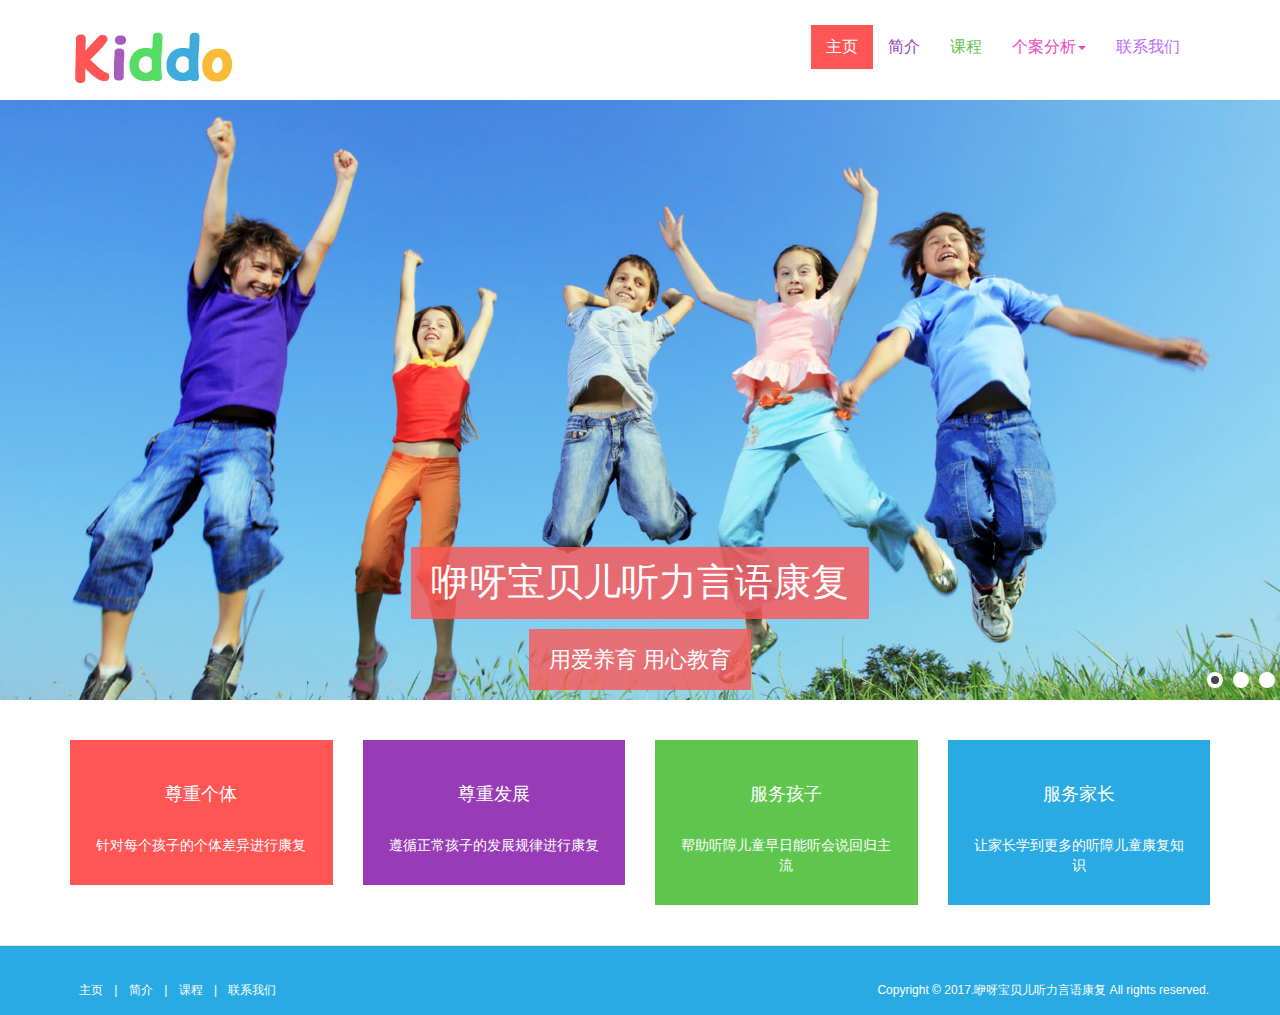
==== commit 072bef8b: "xiugai index.html" ====
--- a/index.html
+++ b/index.html
@@ -11,7 +11,7 @@
 	<meta name="format-detection" content="telephone=no">
 	<meta name="renderer" content="webkit">
 	<meta http-equiv=”Cache-Control” content=”no-siteapp”>
-	<meta name="baidu-site-verification" content="" />
+	<meta name="baidu-site-verification" content="UgsvDVakLy" />
 	<meta http-equiv="Content-Type" content="text/html;charset=utf-8">
 	<meta name="viewport" content="width=device-width, initial-scale=1.0">
 	<link rel="favicon" href="assets/images/favicon.png">
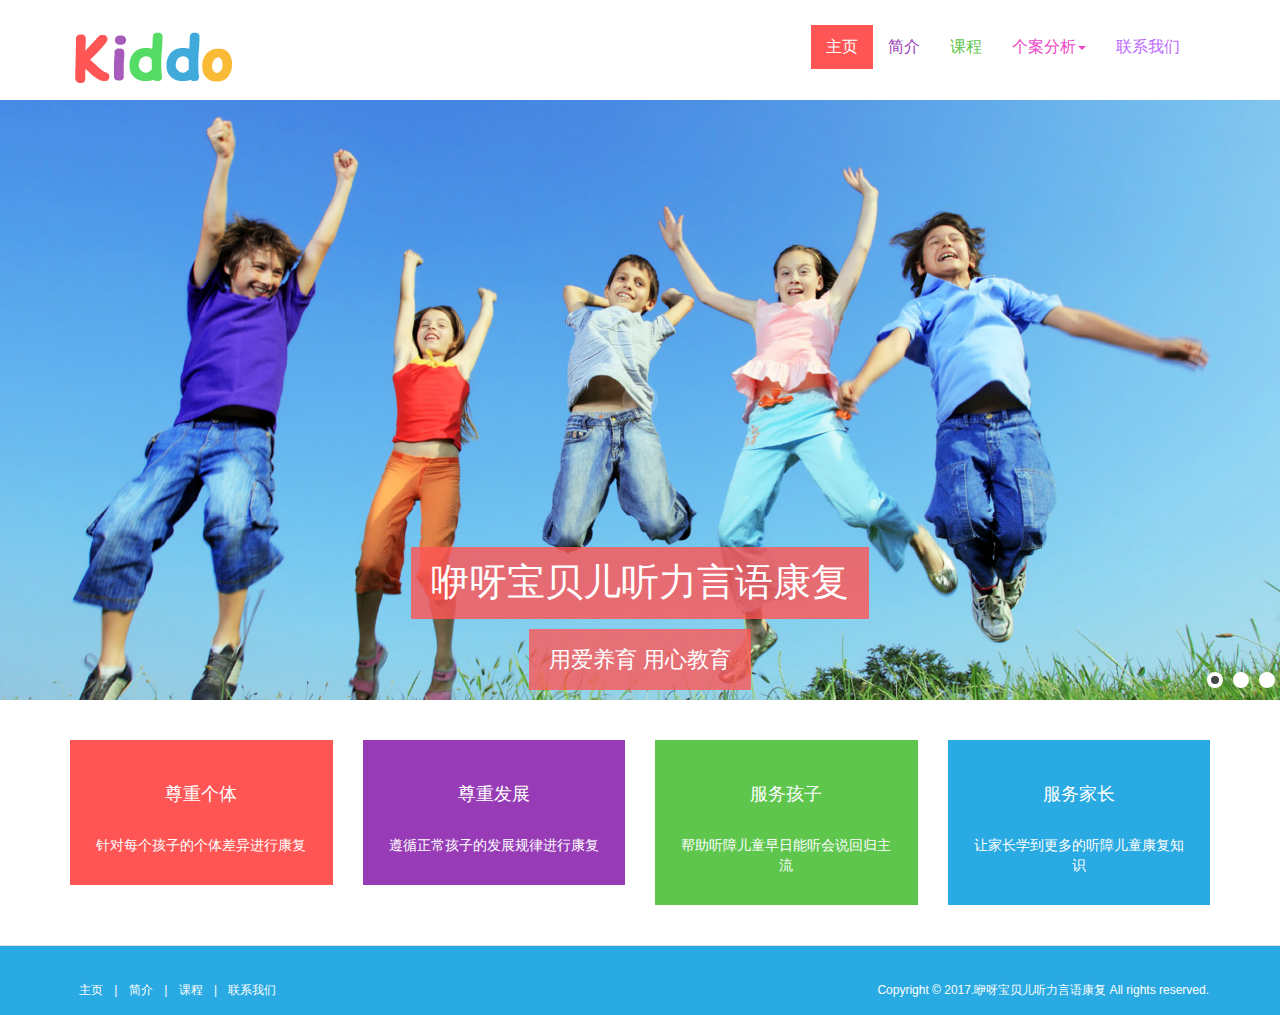
==== commit 004e861b: "添加百度站长验证" ====
--- a/index.html
+++ b/index.html
@@ -11,7 +11,7 @@
 	<meta name="format-detection" content="telephone=no">
 	<meta name="renderer" content="webkit">
 	<meta http-equiv=”Cache-Control” content=”no-siteapp”>
-	<meta name="baidu-site-verification" content="UgsvDVakLy" />
+	<meta name="baidu-site-verification" content="0V7EsxWGoX" />
 	<meta http-equiv="Content-Type" content="text/html;charset=utf-8">
 	<meta name="viewport" content="width=device-width, initial-scale=1.0">
 	<link rel="favicon" href="assets/images/favicon.png">
